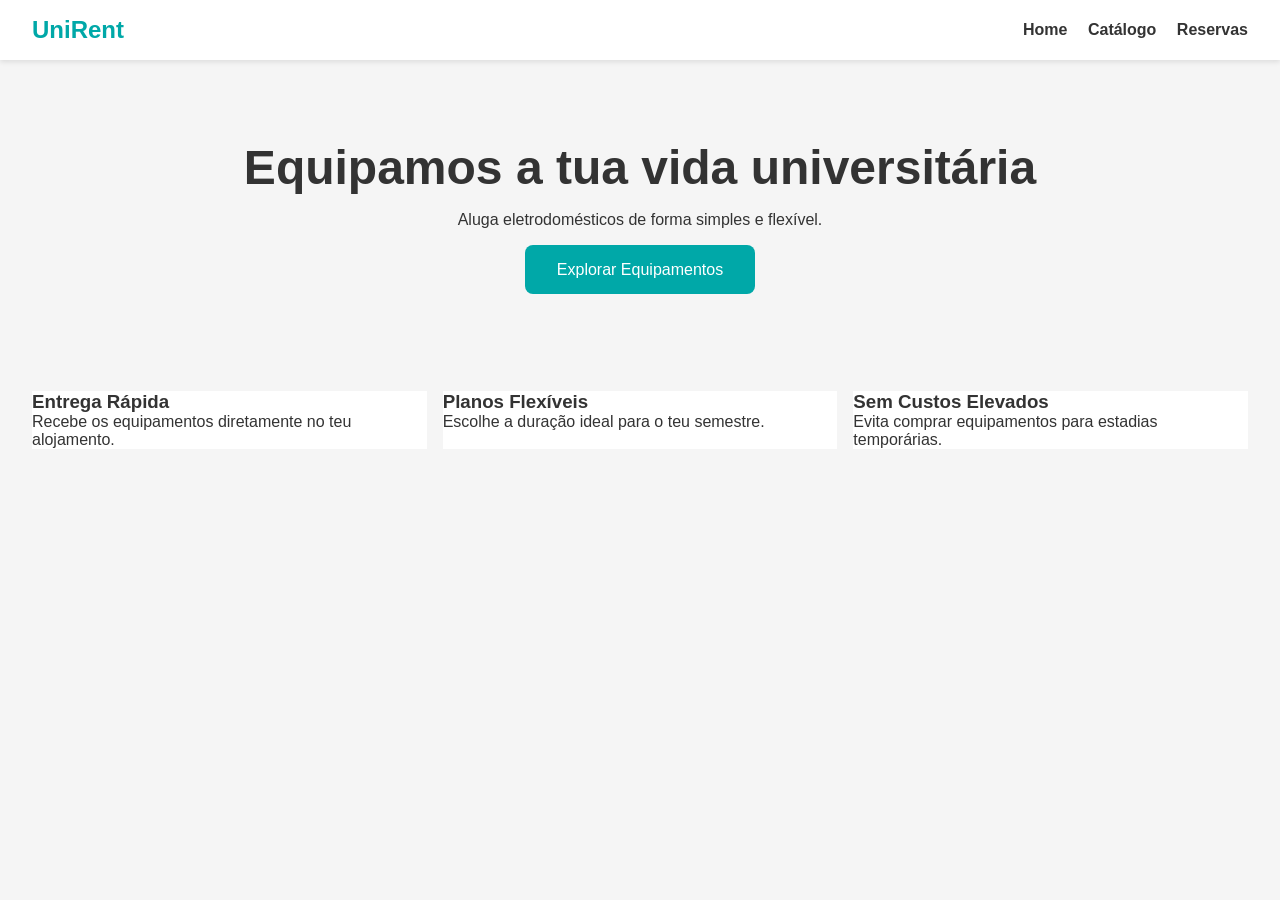
==== index.html @ 3d79522f "Inital commit" ====
<!DOCTYPE html>
<html lang="pt">
<head>
  <meta charset="UTF-8">
  <meta name="viewport" content="width=device-width, initial-scale=1.0">
  <title>UniRent</title>
  <link rel="stylesheet" href="css/style.css">
</head>
<body>

<header>
  <div class="logo">UniRent</div>
  <nav>
    <a href="index.html">Home</a>
    <a href="catalogo.html">Catálogo</a>
    <a href="reservas.html">Reservas</a>
  </nav>
</header>

<section class="hero">
  <h1>Equipamos a tua vida universitária</h1>
  <p>Aluga eletrodomésticos de forma simples e flexível.</p>
  <a href="catalogo.html" class="btn">Explorar Equipamentos</a>
</section>

<section class="features">
  <div class="feature-card">
    <h3>Entrega Rápida</h3>
    <p>Recebe os equipamentos diretamente no teu alojamento.</p>
  </div>

  <div class="feature-card">
    <h3>Planos Flexíveis</h3>
    <p>Escolhe a duração ideal para o teu semestre.</p>
  </div>

  <div class="feature-card">
    <h3>Sem Custos Elevados</h3>
    <p>Evita comprar equipamentos para estadias temporárias.</p>
  </div>
</section>

</body>
</html>
---- css/style.css ----
* {
    margin: 0;
    padding: 0;
    box-sizing: border-box;
    font-family: Arial, sans-serif;
  }
  
  body {
    background-color: #f5f5f5;
    color: #333;
  }
  
  header {
    background-color: #ffffff;
    padding: 1rem 2rem;
    display: flex;
    justify-content: space-between;
    align-items: center;
    box-shadow: 0 2px 5px rgba(0,0,0,0.1);
  }
  
  .logo {
    font-size: 1.5rem;
    font-weight: bold;
    color: #00a8a8;
  }
  
  nav a {
    margin-left: 1rem;
    text-decoration: none;
    color: #333;
    font-weight: bold;
  }
  
  .hero {
    text-align: center;
    padding: 5rem 2rem;
  }
  
  .hero h1 {
    font-size: 3rem;
    margin-bottom: 1rem;
  }
  
  .hero p {
    margin-bottom: 2rem;
  }
  
  .btn {
    background-color: #00a8a8;
    color: white;
    padding: 1rem 2rem;
    text-decoration: none;
    border-radius: 8px;
  }
  
  .features {
    display: grid;
    grid-template-columns: repeat(auto-fit, minmax(250px, 1fr));
    gap: 1rem;
    padding: 2rem;
  }
  
  .feature-card {
    background: white;
  }
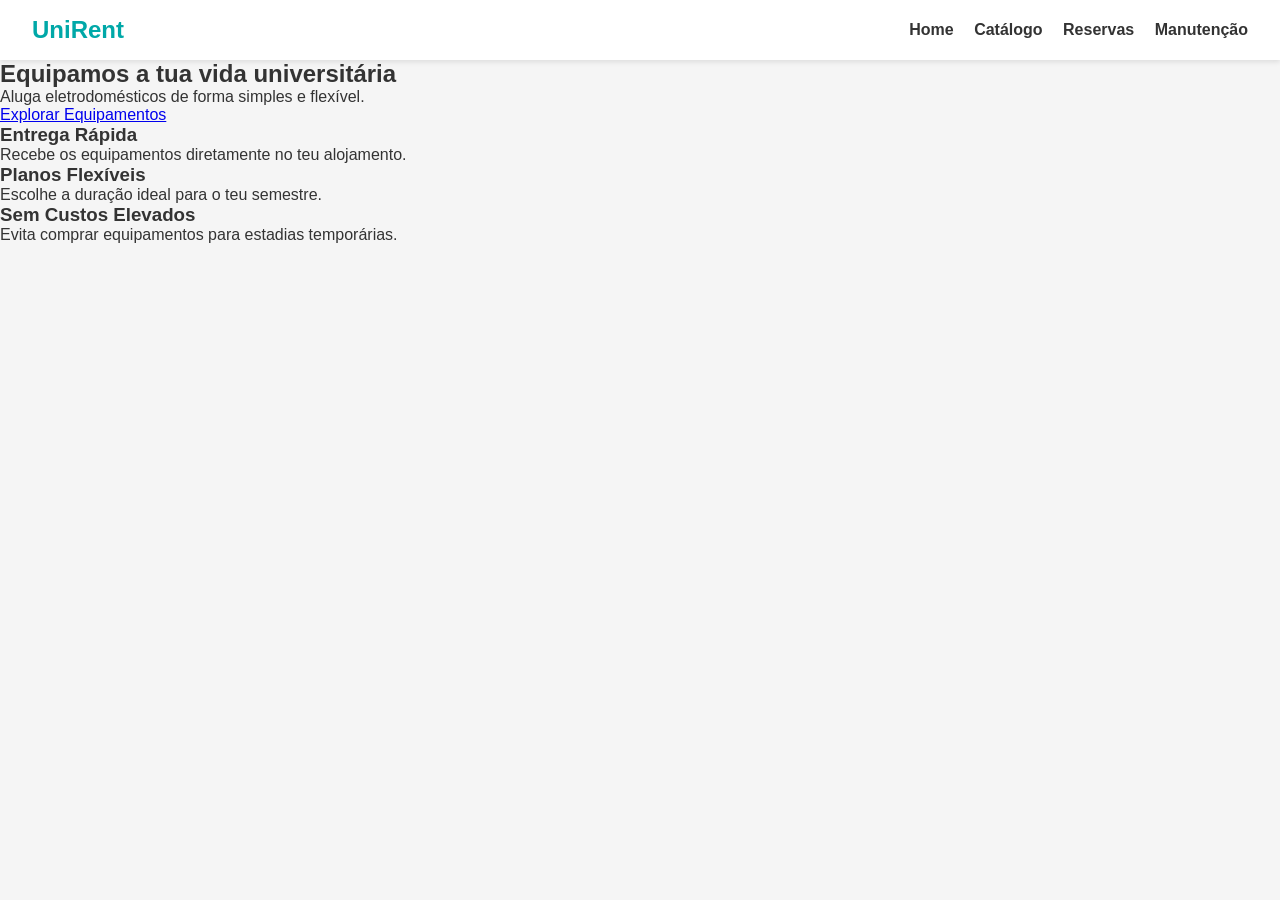
==== commit cbea7598: "US 3 & 4" ====
--- a/index.html
+++ b/index.html
@@ -14,6 +14,7 @@
     <a href="index.html">Home</a>
     <a href="catalogo.html">Catálogo</a>
     <a href="reservas.html">Reservas</a>
+    <a href="manutencao.html">Manutenção</a>
   </nav>
 </header>
 
--- a/css/style.css
+++ b/css/style.css
@@ -1,66 +1,472 @@
 * {
-    margin: 0;
-    padding: 0;
-    box-sizing: border-box;
-    font-family: Arial, sans-serif;
+  margin: 0;
+  padding: 0;
+  box-sizing: border-box;
+  font-family: Arial, sans-serif;
+}
+
+body {
+  background-color: #f5f5f5;
+  color: #333;
+}
+
+header {
+  background-color: #ffffff;
+  padding: 1rem 2rem;
+  display: flex;
+  justify-content: space-between;
+  align-items: center;
+  box-shadow: 0 2px 5px rgba(0,0,0,0.1);
+}
+
+.logo {
+  font-size: 1.5rem;
+  font-weight: bold;
+  color: #00a8a8;
+}
+
+nav a {
+  margin-left: 1rem;
+  text-decoration: none;
+  color: #333;
+  font-weight: bold;
+}
+
+nav a:hover {
+  color: #00a8a8;
+}
+
+/* Catalog */
+.catalogo-container {
+  padding: 2rem;
+  max-width: 1200px;
+  margin: 0 auto;
+}
+
+.catalogo-container h1 {
+  margin-bottom: 2rem;
+  text-align: center;
+}
+
+.filters-container {
+  display: flex;
+  flex-wrap: wrap;
+  gap: 1rem;
+  margin-bottom: 2rem;
+  background: white;
+  padding: 1rem;
+  border-radius: 8px;
+  box-shadow: 0 2px 5px rgba(0,0,0,0.05);
+  align-items: center;
+}
+
+.filters-container input, .filters-container select {
+  padding: 0.5rem;
+  border: 1px solid #ccc;
+  border-radius: 4px;
+}
+
+#searchInput {
+  flex: 1;
+  min-width: 200px;
+}
+
+#clearFilters {
+  background: #ff4d4d;
+  color: white;
+  border: none;
+  padding: 0.5rem 1rem;
+  border-radius: 4px;
+  cursor: pointer;
+}
+
+#clearFilters:hover {
+  background: #cc0000;
+}
+
+.products-grid {
+  display: grid;
+  grid-template-columns: repeat(auto-fill, minmax(250px, 1fr));
+  gap: 2rem;
+}
+
+.product-card {
+  background: white;
+  border-radius: 8px;
+  overflow: hidden;
+  box-shadow: 0 2px 10px rgba(0,0,0,0.1);
+  transition: transform 0.2s;
+}
+
+.product-card:hover {
+  transform: translateY(-5px);
+}
+
+.product-card img {
+  width: 100%;
+  height: 200px;
+  object-fit: contain;
+  background: #eee;
+}
+
+.product-info {
+  padding: 1rem;
+  text-align: center;
+}
+
+.product-info h3 {
+  margin-bottom: 0.5rem;
+}
+
+.product-info p {
+  color: #00a8a8;
+  font-weight: bold;
+  margin-bottom: 1rem;
+}
+
+.product-info button {
+  background: #00a8a8;
+  color: white;
+  border: none;
+  padding: 0.5rem 1rem;
+  border-radius: 4px;
+  cursor: pointer;
+}
+
+.product-info button:hover {
+  background: #008f8f;
+}
+
+.no-results {
+  grid-column: 1 / -1;
+  text-align: center;
+  font-size: 1.2rem;
+  padding: 3rem;
+  color: #666;
+}
+
+/* Product Detail */
+.produto-detalhe {
+  padding: 2rem;
+  max-width: 1000px;
+  margin: 0 auto;
+}
+
+.product-detail-card {
+  display: flex;
+  gap: 2rem;
+  background: white;
+  padding: 2rem;
+  border-radius: 12px;
+  box-shadow: 0 4px 15px rgba(0,0,0,0.1);
+}
+
+.product-detail-card img {
+  width: 400px;
+  height: 400px;
+  object-fit: contain;
+  background: #f9f9f9;
+  border-radius: 8px;
+}
+
+.description {
+  margin: 1rem 0;
+  line-height: 1.6;
+  color: #555;
+}
+
+.specs {
+  margin: 2rem 0;
+  border-top: 1px solid #eee;
+  padding-top: 1rem;
+}
+
+.specs p {
+  margin-bottom: 0.5rem;
+}
+
+.btn-reserve {
+  background: #00a8a8;
+  color: white;
+  border: none;
+  padding: 1rem 2.5rem;
+  font-size: 1.1rem;
+  font-weight: bold;
+  border-radius: 8px;
+  cursor: pointer;
+  width: 100%;
+}
+
+.btn-reserve:hover {
+  background: #008f8f;
+}
+
+.error-message {
+  text-align: center;
+  padding: 5rem 2rem;
+}
+
+.error-message h1 {
+  color: #cc0000;
+  margin-bottom: 1rem;
+}
+
+.error-message a {
+  display: inline-block;
+  margin-top: 2rem;
+  color: #00a8a8;
+  text-decoration: none;
+  font-weight: bold;
+}
+
+/* Reservations Page */
+.reservas-container {
+  padding: 2rem;
+  max-width: 800px;
+  margin: 0 auto;
+}
+
+.reservas-container h1 {
+  margin-bottom: 2rem;
+  text-align: center;
+}
+
+.reserva-item {
+  background: white;
+  display: flex;
+  align-items: center;
+  gap: 1.5rem;
+  padding: 1rem;
+  margin-bottom: 1rem;
+  border-radius: 8px;
+  box-shadow: 0 2px 5px rgba(0,0,0,0.05);
+}
+
+.reserva-item img {
+  width: 100px;
+  height: 100px;
+  object-fit: contain;
+  background: #f9f9f9;
+  border-radius: 4px;
+}
+
+.reserva-detalhes {
+  flex: 1;
+}
+
+.reserva-detalhes h3 {
+  margin-bottom: 0.25rem;
+}
+
+.reserva-meta {
+  font-size: 0.9rem;
+  color: #666;
+  margin-bottom: 0.5rem;
+}
+
+.reserva-preco {
+  color: #00a8a8;
+  font-weight: bold;
+}
+
+.btn-remove {
+  background: #ff4d4d;
+  color: white;
+  border: none;
+  padding: 0.5rem 1rem;
+  border-radius: 4px;
+  cursor: pointer;
+  font-size: 0.9rem;
+}
+
+.btn-remove:hover {
+  background: #cc0000;
+}
+
+.btn-extend {
+  background: #f0ad4e;
+  color: white;
+  border: none;
+  padding: 0.5rem 1rem;
+  border-radius: 4px;
+  cursor: pointer;
+  font-size: 0.9rem;
+  margin-right: 0.5rem;
+}
+
+.btn-extend:hover {
+  background: #ec971f;
+}
+
+.btn-recolha {
+  background: #17a2b8;
+  color: white;
+  border: none;
+  padding: 0.5rem 1rem;
+  border-radius: 4px;
+  cursor: pointer;
+  font-size: 0.9rem;
+  margin-right: 0.5rem;
+}
+
+.btn-recolha:hover {
+  background: #138496;
+}
+
+.btn-finalize {
+  background: #28a745;
+  color: white;
+  border: none;
+  padding: 0.5rem 1rem;
+  border-radius: 4px;
+  cursor: pointer;
+  font-size: 0.9rem;
+  margin-right: 0.5rem;
+}
+
+.btn-finalize:hover {
+  background: #218838;
+}
+
+.btn-secondary {
+  background: #6c757d;
+  color: white;
+  border: none;
+  padding: 0.5rem 1rem;
+  border-radius: 4px;
+  cursor: pointer;
+}
+
+.btn-secondary:hover {
+  background: #5a6268;
+}
+
+.reserva-actions {
+  display: flex;
+  align-items: center;
+}
+
+.badge {
+  padding: 0.2rem 0.5rem;
+  border-radius: 4px;
+  font-size: 0.75rem;
+  font-weight: bold;
+  margin-left: 0.5rem;
+  text-transform: uppercase;
+}
+
+.status-ativa {
+  background: #d4edda;
+  color: #155724;
+}
+
+.status-cancelada {
+  background: #f8d7da;
+  color: #721c24;
+}
+
+.status-finalizada {
+  background: #cfe2ff;
+  color: #084298;
+}
+
+.status-aguarda-recolha {
+  background: #fff3cd;
+  color: #856404;
+}
+
+.status-prep {
+  background: #e2e3e5;
+  color: #383d41;
+}
+
+.status-transporte {
+  background: #d1ecf1;
+  color: #0c5460;
+}
+
+.status-entregue {
+  background: #d4edda;
+  color: #155724;
+}
+
+.reserva-inativa {
+  opacity: 0.7;
+  border: 1px solid #ddd;
+}
+
+.modal {
+  position: fixed;
+  top: 0;
+  left: 0;
+  width: 100%;
+  height: 100%;
+  background: rgba(0,0,0,0.5);
+  display: flex;
+  justify-content: center;
+  align-items: center;
+  z-index: 1000;
+}
+
+.modal-content {
+  background: white;
+  padding: 2rem;
+  border-radius: 12px;
+  max-width: 500px;
+  width: 90%;
+  box-shadow: 0 4px 20px rgba(0,0,0,0.2);
+}
+
+.form-group {
+  margin-bottom: 1rem;
+}
+
+.form-group label {
+  display: block;
+  margin-bottom: 0.3rem;
+  font-weight: bold;
+}
+
+.form-group input, .form-group select {
+  width: 100%;
+  padding: 0.6rem;
+  border: 1px solid #ccc;
+  border-radius: 4px;
+}
+
+.price-summary {
+  background: #e6f7f7;
+  padding: 1rem;
+  border-radius: 8px;
+  margin: 1.5rem 0;
+}
+
+.price-summary p {
+  margin-bottom: 0.5rem;
+  font-weight: bold;
+}
+
+#resumoPreco, #pPrecoTotal {
+  font-size: 1.2rem;
+  color: #00a8a8;
+}
+
+.empty-reservas {
+  text-align: center;
+  padding: 4rem 2rem;
+  background: white;
+  border-radius: 8px;
+}
+
+.empty-reservas p {
+  margin-bottom: 1.5rem;
+  color: #666;
+}
+
+/* Responsive */
+@media (max-width: 768px) {
+  .reserva-item {
+    flex-direction: column;
+    text-align: center;
   }
-  
-  body {
-    background-color: #f5f5f5;
-    color: #333;
-  }
-  
-  header {
-    background-color: #ffffff;
-    padding: 1rem 2rem;
-    display: flex;
-    justify-content: space-between;
-    align-items: center;
-    box-shadow: 0 2px 5px rgba(0,0,0,0.1);
-  }
-  
-  .logo {
-    font-size: 1.5rem;
-    font-weight: bold;
-    color: #00a8a8;
-  }
-  
-  nav a {
-    margin-left: 1rem;
-    text-decoration: none;
-    color: #333;
-    font-weight: bold;
-  }
-  
-  .hero {
-    text-align: center;
-    padding: 5rem 2rem;
-  }
-  
-  .hero h1 {
-    font-size: 3rem;
-    margin-bottom: 1rem;
-  }
-  
-  .hero p {
-    margin-bottom: 2rem;
-  }
-  
-  .btn {
-    background-color: #00a8a8;
-    color: white;
-    padding: 1rem 2rem;
-    text-decoration: none;
-    border-radius: 8px;
-  }
-  
-  .features {
-    display: grid;
-    grid-template-columns: repeat(auto-fit, minmax(250px, 1fr));
-    gap: 1rem;
-    padding: 2rem;
-  }
-  
-  .feature-card {
-    background: white;
-  }+}
